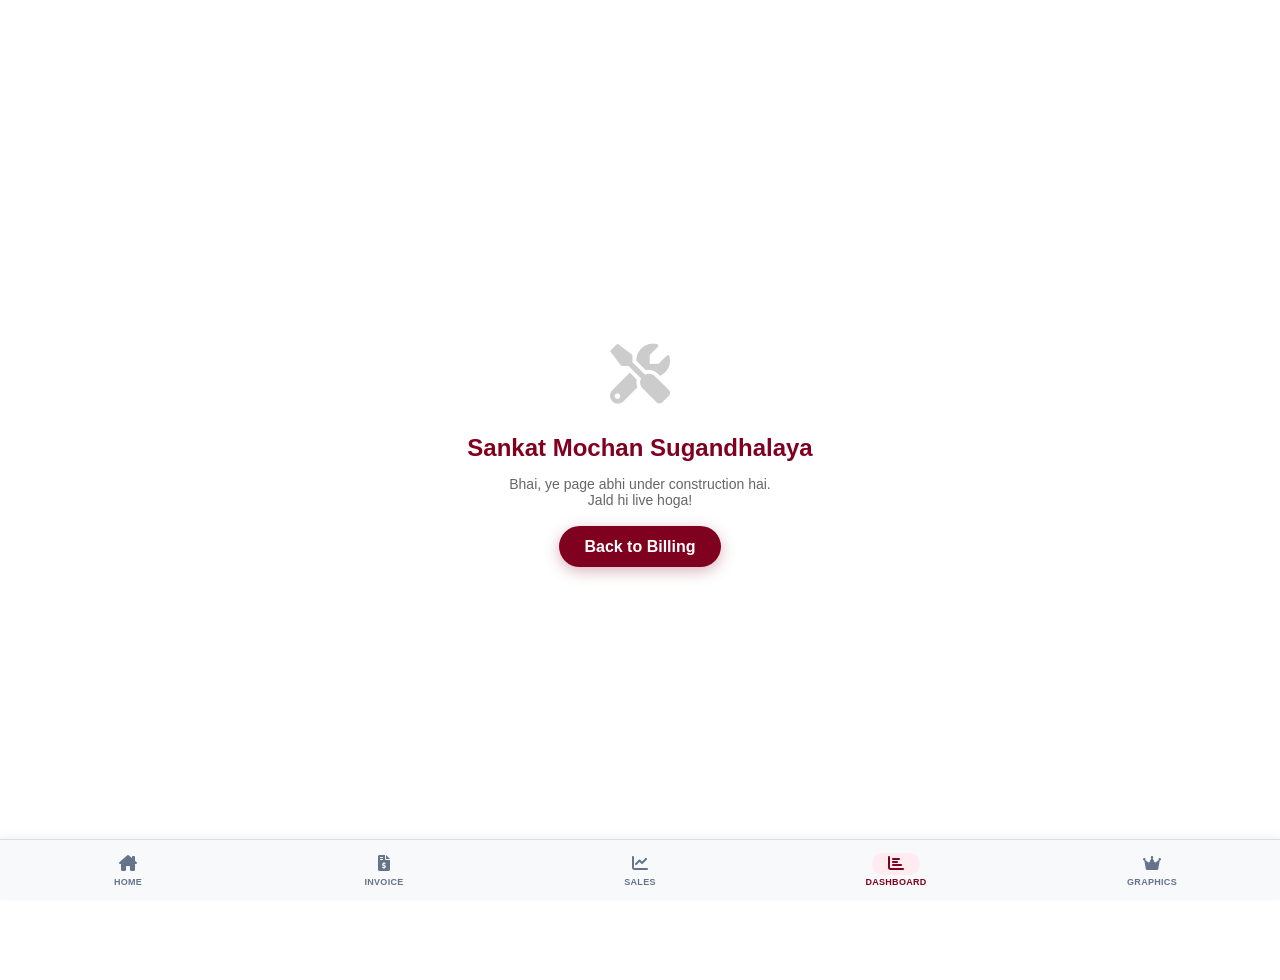
==== dashboard.html @ f84b2e32 "Create dashboard.html" ====
<!DOCTYPE html>
<html lang="hi">
<head>
    <meta charset="UTF-8">
    <meta name="viewport" content="width=device-width, initial-scale=1.0">
    <title>JMD Traders - Coming Soon</title>
    <link rel="stylesheet" href="https://cdnjs.cloudflare.com/ajax/libs/font-awesome/6.0.0/css/all.min.css">
    <style>
        /* Tera purana navbar aur loader ka CSS yahan paste kar dena */
        body {
            margin: 0;
            padding: 0;
            font-family: 'Poppins', sans-serif;
            display: flex;
            flex-direction: column;
            align-items: center;
            justify-content: center;
            height: 100vh;
            background: #fff;
            text-align: center;
            color: #800020;
        }

        .coming-soon-box {
            padding: 20px;
        }

        .coming-soon-box i {
            font-size: 60px;
            margin-bottom: 20px;
            color: #ccc;
        }

        .coming-soon-box h1 {
            margin: 10px 0;
            font-size: 24px;
        }

        .coming-soon-box p {
            color: #666;
            font-size: 14px;
            margin-bottom: 30px;
        }

        .back-btn {
            padding: 12px 25px;
            background: #800020;
            color: white;
            text-decoration: none;
            border-radius: 30px;
            font-weight: bold;
            box-shadow: 0 4px 15px rgba(128, 0, 32, 0.3);
        }
        :root {
    --wine: #800020;
    --nav-bg: #f8f9fa; /* Page se alag light grey background */
    --pill-active: #ffebf0; /* Active icon ka background */
}

.app-nav {
    position: fixed;
    bottom: 0;
    left: 0;
    width: 100%;
    height: 70px;
    background: var(--nav-bg);
    display: flex;
    align-items: center;
    border-top: 1px solid #ddd;
    box-shadow: 0 -4px 10px rgba(0,0,0,0.05);
    z-index: 10000;
}

.nav-item {
    flex: 1;
    text-decoration: none;
    display: flex;
    flex-direction: column;
    align-items: center;
    color: #555;
    transition: 0.3s;
}

/* Pill Shape Logic */
.icon-pill {
    padding: 4px 20px;
    border-radius: 20px;
    margin-bottom: 4px;
    transition: 0.3s;
    font-size: 18px;
}

/* Active State - Page Change par automatically differentiate karega */
.nav-item.active .icon-pill {
    background: var(--pill-active);
    color: var(--wine);
}

.nav-item.active span {
    color: var(--wine);
    font-weight: 800;
}

/* Loading Spinner Animation */
@keyframes spin { 0% { transform: rotate(0deg); } 100% { transform: rotate(360deg); } }

body { padding-bottom: 80px; }
.logo-wrapper {
    position: relative;
    width: 150px; /* Size thoda bada kiya hai clear dikhne ke liye */
    height: 150px;
    margin-bottom: 20px;
}

.logo-base {
    width: 100%;
    height: 100%;
    position: absolute;
    top: 0;
    left: 0;
    z-index: 1;
    opacity: 0.8; /* Grey waala thoda sa soft dikhega */
}

.logo-anim {
    width: 100%;
    height: 100%;
    position: absolute;
    top: 0;
    left: 0;
    z-index: 2;
    /* Niche se upar clipping ka logic */
    clip-path: inset(100% 0 0 0); 
    animation: customFill 2.5s ease-in-out infinite;
}

@keyframes customFill {
    0% {
        clip-path: inset(100% 0 0 0);
    }
    60% {
        clip-path: inset(0% 0 0 0);
    }
    80% {
        clip-path: inset(0% 0 0 0);
        opacity: 1;
    }
    100% {
        clip-path: inset(0% 0 0 0);
        opacity: 0; /* Smooth fade out transition */
    }
}

.loading-text {
    font-family: 'Poppins', sans-serif;
    font-weight: 800;
    font-size: 14px;
    color: #800020; /* Wine Color */
    letter-spacing: 1.5px;
    text-align: center;
    animation: textPulse 1.5s infinite;
}

@keyframes textPulse {
    0%, 100% { opacity: 0.4; transform: scale(0.98); }
    50% { opacity: 1; transform: scale(1); }
}.app-nav {
    position: fixed;
    bottom: 0;
    left: 0;
    width: 100%;
    height: 60px; /* Pehle 70px tha, ab 60px hai */
    background: #f8f9fa;
    display: flex;
    align-items: center;
    border-top: 1px solid #ddd;
    box-shadow: 0 -3px 8px rgba(0,0,0,0.05);
    z-index: 10000;
}

.nav-item {
    flex: 1;
    text-decoration: none;
    display: flex;
    flex-direction: column;
    align-items: center;
    justify-content: center;
    color: #64748b;
    transition: 0.3s;
}

.icon-pill {
    padding: 2px 16px; /* Padding kam ki hai */
    border-radius: 15px;
    margin-bottom: 2px;
    transition: 0.2s;
    font-size: 16px; /* Icon size chhota kiya */
}

.nav-item span {
    font-size: 9px; /* Font size chhota kiya */
    font-weight: 700;
    text-transform: uppercase;
    letter-spacing: 0.3px;
}

/* Active State */
.nav-item.active .icon-pill {
    background: #ffebf0; /* Soft Wine tint */
    color: #800020;
}

.nav-item.active span {
    color: #800020;
}
        /* Navbar CSS niche chipka dena jo pehle di thi */
    </style>
</head>
<body>

    <div class="coming-soon-box">
        <i class="fa-solid fa-tools"></i>
        <h1>Sankat Mochan Sugandhalaya</h1>
        <p>Bhai, ye page abhi under construction hai.<br>Jald hi live hoga!</p>
        <a href="index.html" class="back-btn">Back to Billing</a>
    </div>
<div id="logo-fill-loader" style="display:none; position:fixed; top:0; left:0; width:100%; height:100%; background:#ffffff; z-index:20000; flex-direction:column; align-items:center; justify-content:center;">
    <div class="logo-wrapper">
        <img src="https://i.postimg.cc/XY9SVnkf/grey.png" class="logo-base">
        <img src="https://i.postimg.cc/D0JzRh6x/download.png" class="logo-anim">
    </div>
</div>
<nav class="app-nav">
    <a href="home.html" class="nav-item" onclick="showLoader(event, 'home.html')">
        <div class="icon-pill"><i class="fa-solid fa-house-chimney"></i></div>
        <span>Home</span>
    </a>

    <a href="invoice.html" class="nav-item " onclick="showLoader(event, 'invoice.html')">
        <div class="icon-pill"><i class="fa-solid fa-file-invoice-dollar"></i></div>
        <span>Invoice</span>
    </a>

    <a href="index.html" class="nav-item" onclick="showLoader(event, 'index.html')">
        <div class="icon-pill"><i class="fa-solid fa-chart-line"></i></div>
        <span>Sales</span>
    </a>

    <a href="dashboard.html" class="nav-item" onclick="showLoader(event, 'dashboard.html')">
        <div class="icon-pill"><i class="fa-solid fa-bar-chart"></i></div>
        <span>Dashboard</span>
    </a>

    <a href="graphics.html" class="nav-item" onclick="showLoader(event, 'graphics.html')">
        <div class="icon-pill"><i class="fa-solid fa-crown"></i></div>
        <span>Graphics</span>
    </a>
</nav>

<script>function showLoader(event, url) {
    event.preventDefault();
    
    const loader = document.getElementById('logo-fill-loader');
    if (loader) {
        loader.style.display = 'flex';
    }

    const isSamePage = window.location.href.includes(url);

    // Agar same page hai toh thoda lamba animation dikhao fir refresh karo
    if (isSamePage) {
        setTimeout(() => {
            window.location.reload();
        }, 1500); 
    } else {
        setTimeout(() => {
            window.location.href = url;
        }, 600);
    }
}

window.addEventListener('load', () => {
    const loader = document.getElementById('logo-fill-loader');
    if (loader) loader.style.display = 'none';
    
    // AUTO-ACTIVE LOGIC
    let currentPath = window.location.pathname.split("/").pop();
    
    // Agar path khali hai toh iska matlab index.html khula hai
    if (currentPath === "") currentPath = "index.html"; 

    const navItems = document.querySelectorAll('.nav-item');

    navItems.forEach(item => {
        const itemHref = item.getAttribute('href');
        if (currentPath === itemHref) {
            item.classList.add('active');
        } else {
            item.classList.remove('active');
        }
    });
});</script>
</body>
</html>
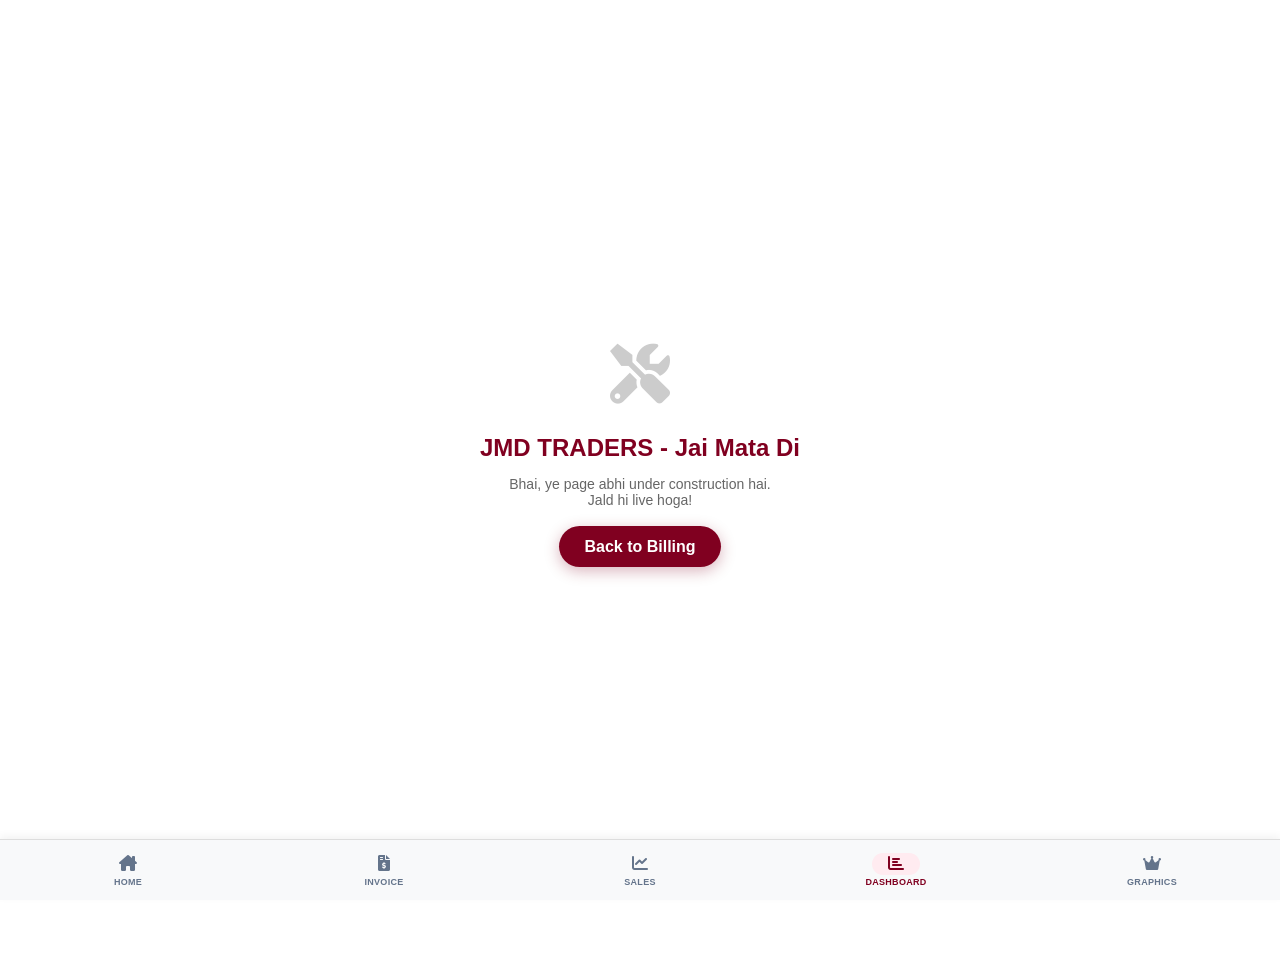
==== commit 13225aeb: "Update dashboard.html" ====
--- a/dashboard.html
+++ b/dashboard.html
@@ -220,7 +220,7 @@
 
     <div class="coming-soon-box">
         <i class="fa-solid fa-tools"></i>
-        <h1>Sankat Mochan Sugandhalaya</h1>
+        <h1>JMD TRADERS - Jai Mata Di</h1>
         <p>Bhai, ye page abhi under construction hai.<br>Jald hi live hoga!</p>
         <a href="index.html" class="back-btn">Back to Billing</a>
     </div>
